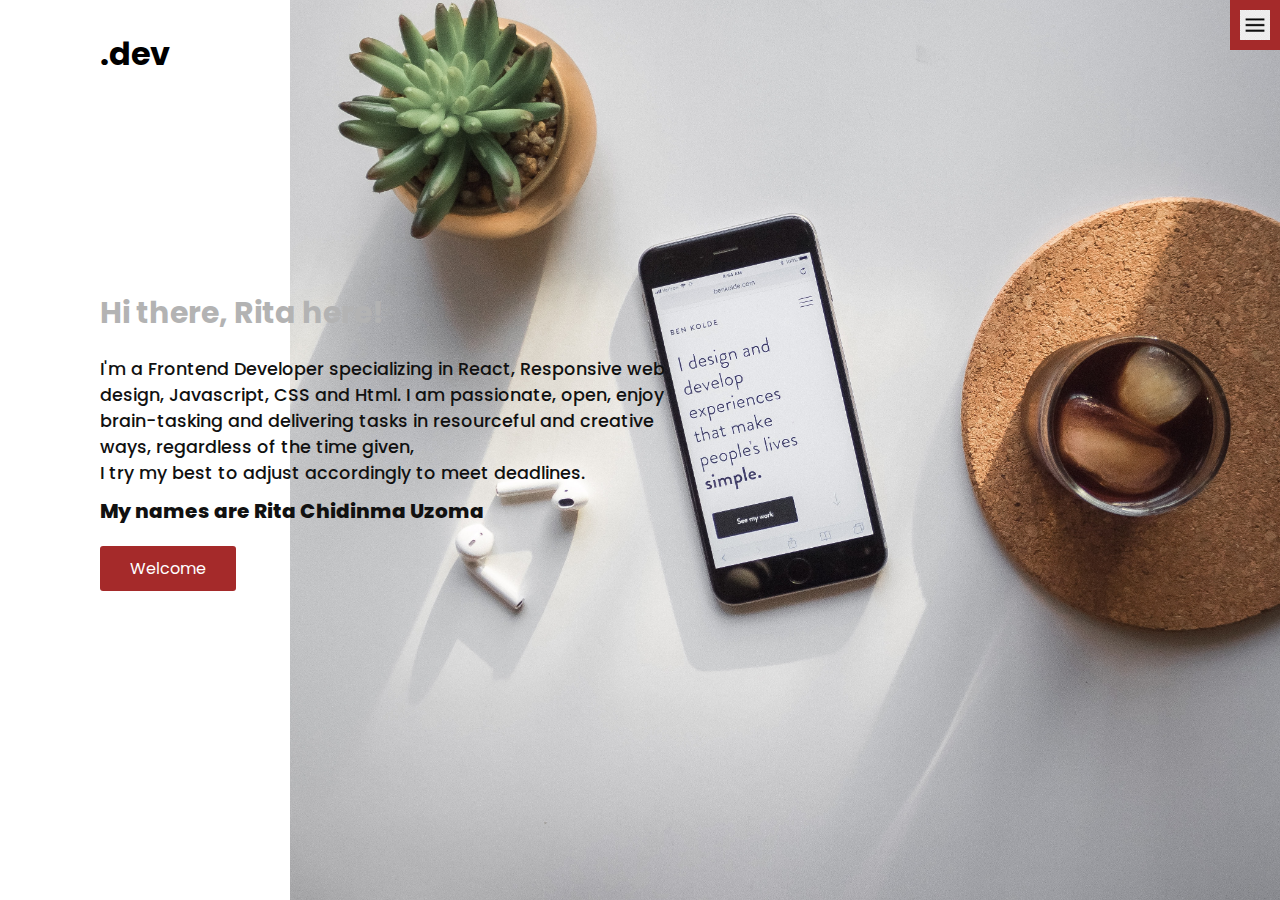
==== index.html @ 9c3ca5bf "added about" ====
<!DOCTYPE html>
<html lang="en">
  <head>
    <meta charset="UTF-8" />
    <meta http-equiv="X-UA-Compatible" content="IE=edge" />
    <meta name="viewport" content="width=device-width, initial-scale=1.0" />
    <link rel="stylesheet" href="style.css" />
    <title>rita.dev</title>
  </head>
  <body>
    <header>
      <div class="logo"><a href="index.html">.dev</a></div>
      <div class="toggle"></div>
      <div class="navigation">
        <ul>
          <li><a href="index.html">Home</a></li>
          <li><a href="services.html">What I do</a></li>
          <li><a href="work.html">My Projects</a></li>
          <li><a href="contact.html">Contact Page</a></li>
        </ul>
        <div class="social-bar">
          <ul>
            <li>
              <a href="https://facebook.com">
                <img
                  src="images/faceebook.png"
                  target="_blank"
                  alt="facebookicon"
                />
              </a>
            </li>
            <li>
              <a href="https://twitter.com">
                <img
                  src="images/twitterr.png"
                  target="_blank"
                  alt="twittericon"
                />
              </a>
            </li>
            <li>
              <a href="https://instagram.com">
                <img
                  src="images/instagram.png"
                  target="_blank"
                  alt="instagramicon"
                />
              </a>
            </li>
          </ul>
        </div>
      </div>
    </header>

    <section class="home">
      <img src="images/idesign.jpg" class="home-img" alt="home-img" />
      <div class="home-content">
        <h2>Hi there, Rita here!</h2>
        <p>
          I'm a Frontend Developer specializing in React, Responsive web design,
          Javascript, CSS and Html. I am passionate, open, enjoy brain-tasking
          and delivering tasks in resourceful and creative ways, regardless of
          the time given,<br />
          I try my best to adjust accordingly to meet deadlines. <br />
        </p>
        <h1>My names are Rita Chidinma Uzoma</h1>
        <a href="/" class="btn">Welcome</a>
      </div>
    </section>
    <script src="script.js"></script>
  </body>
</html>
---- style.css ----
@import url('https://fonts.googleapis.com/css?family=Poppins:200,300,400,500,600,700,800,900&display=swap');

/* Base Styles */
* {
  margin: 0;
  padding: 0;
  box-sizing: border-box;
}

html,
body {
  font-family: 'Poppins', sans-serif;
  color: #111;
}

h2 {
  font-size: 30px;
  font-weight: 700;
  color: #b3b3b3;
}

h1 {
  font-size: 20px;
  font-weight: 800;
}

p {
  margin: 20px 0 10px;
  font-size: 1.1rem;
  font-weight: 500;
}
section {
  display: flex;
  flex-direction: column;
  height: 100vh;
  align-items: center;
  padding: 100px;
  margin-top: 60px;
}

section.home {
  flex-direction: row;
  margin-top: 0;
}

/* Button */
.btn {
  cursor: pointer;
  display: inline-block;
  background: brown;
  color: #fff;
  text-decoration: none;
  padding: 10px 30px;
  margin: 20px 0;
  border-radius: 3px;
}

.btn:hover {
  transform: scale(0.98);
}

.logo {
  position: absolute;
  top: 30px;
  left: 100px;
  font-size: 2rem;
  font-weight: 700;
  z-index: 20;
}

.logo a {
  color: black;
  text-decoration: none;
}

/* Toggle */
.toggle {
  position: fixed;
  top: 0;
  right: 0;
  width: 50px;
  height: 50px;
  background: brown url(../images/menu.png);
  background-size: 30px;
  background-position: center;
  background-repeat: no-repeat;
  z-index: 20;
  cursor: pointer;
}

.toggle.active {
  background: brown url(../images/Xicon.png);
  background-size: 30px;
  background-position: center;
  background-repeat: no-repeat;
}

/*Navigation to social links */
.navigation {
  position: fixed;
  top: 0;
  left: 100%;
  width: 100%;
  height: 100%;
  background-color: #f2f2f2;
  z-index: 15;
  display: flex;
  justify-content: center;
  align-items: center;
}

.navigation.active {
  left: 0;
}

.navigation ul {
  position: relative;
}

.navigation ul li {
  position: relative;
  list-style: none;
  text-align: center;
}
.navigation ul li a {
  font-size: 2.2rem;
  color: #111111;
  text-decoration: none;
  font-weight: 300;
}

.navigation ul li a:hover {
  color: brown;
}

.navigation .social-bar {
  position: absolute;
  top: 0;
  left: 0;
  width: 60px;
  height: 100%;
  display: flex;
  justify-content: center;
  align-items: center;
}

.navigation .social-bar a {
  display: inline-block;
  transform: scale(0.8);
}
.navigation .email-icon {
  position: absolute;
  bottom: 20px;
  transform: scale(0.8);
}
/* Homepage */
.home-content {
  position: relative;
  z-index: 10;
  max-width: 600px;
  /* background-image: brown; */
}
.home-img {
  position: absolute;
  bottom: 0;
  right: 0;
  height: 110%;
}

/* Services page */
.services {
  margin-top: 20px;
  display: grid;
  grid-template-columns: repeat(3, 1fr);
  gap: 40px;
  text-align: center;
  bottom: 100px;
  background-color: rgb(194, 161, 118);
}

.services:hover {
  background: rgb(238, 209, 171);
  border-radius: 5px;
}

.services .service {
  padding: 50px;
  border-radius: 5px;
}

.services .service:hover {
  box-shadow: 0 10px 30px rgba(0, 0, 0, 0.4);
}
.services .service .icon img {
  max-width: 300px;
  max-height: 200px;
  margin-top: 30px;
}

.services .service h2 {
  font-size: 24px;
  font-weight: 500;
  margin-top: 20px;
  color: brown;
}

/* Work Page */
.title h1 {
  margin-top: -50px;
  font-size: 2rem;
  text-transform: uppercase;
}
.portfolio {
  display: flex;
  flex-wrap: wrap;
  justify-content: center;
  margin-top: 30px;
}

.portfolio .item {
  position: relative;
  width: 300px;
  height: 300px;
  margin: 5px;
}

.portfolio .item img {
  width: 100%;
  height: 100%;
}

.portfolio .item .action {
  position: absolute;
  top: 0;
  left: 0;
  width: 100%;
  height: 100%;
  background: rgba(0, 0, 0, 0.8);
  display: flex;
  justify-content: center;
  align-items: center;
  opacity: 0;
  transition: 0.3s;
}

.portfolio .item:hover .action {
  opacity: 1;
}
.portfolio .item .action a {
  display: inline-block;
  color: #fff;
  text-decoration: none;
  border: 2px solid #fff;
  padding: 5px 15px;
}

.portfolio .item .action p {
  display: flex;
  position: absolute;
  top: 90px;
  left: 0;
  right: 0;
  bottom: 0;
  justify-content: center;
  align-items: center;
  font-size: 1rem;
  /* background-color: rgba(0, 0, 0, 0.7); */
  color: #ffffff;
}

/* Contact */
.contact {
  position: relative;
  width: 100%;
  margin-top: 50px;
  display: flex;
  justify-content: space-between;
  align-items: flex-start;
}

.contact p {
  font-size: 500;
}
.contact-form {
  position: relative;
  background: #f2f2f2;
  width: calc(100% - 400px);
  padding: 60px 40px 20px;
  border-radius: 5px;
}

.contact-form form {
  width: 100%;
}

.contact-form .row {
  width: 100%;
  display: flex;
}

.contact-form .input50 {
  width: 50%;
  margin: 0 10px;
}

.contact-form .input100 {
  width: 100%;
  margin: 0 10px;
  margin-top: 20px;
}

.contact-form .row input,
.contact-form .row textarea {
  position: relative;
  border: 1px solid rgba(0, 0, 0, 0.2);
  color: #111111;
  background: transparent;
  width: 100%;
  padding: 10px;
  outline: none;
  font-size: 16px;
  font-weight: 300;
  margin: 10px 0;
  resize: none;
}

.contact-form .row textarea {
  height: 150px;
}

.contact-form .row input[type='submit'] {
  background-color: brown;
  color: #ffffff;
  margin: 0;
  letter-spacing: 2px;
  font-weight: 600;
  border: 3px;
  cursor: pointer;
}

.contact-info {
  width: 350px;
  background: #f2f2f2;
  padding: 60px 40px 20px;
  border-radius: 5px;
}

.contact-info .info-box {
  display: flex;
  align-items: flex-start;
  margin-bottom: 40px;
}

.contact-info .info-box .contact-icon {
  width: 50px;
  margin-right: 40px;
}

.contact-info .info-box .details h4 {
  color: brown;
}

.contact-info .info-box .details p,
.contact-info .info-box .details a {
  color: #111111;
  text-decoration: none;
  margin-top: -1px;
}

/* Media Query */
@media (max-width: 1068px) {
  .home-img {
    display: none;
  }

  .logo {
    top: 10px;
    left: 40px;
    font-size: 1.5rem;
  }

  section {
    padding: 100px 40px;
  }

  .navigation ul li a {
    font-size: 1.8rem;
  }

  .services {
    grid-template-columns: repeat(2, 1fr);
  }

  .contact {
    flex-direction: column;
  }

  .contact-form {
    width: 100%;
    padding: 30px 30px 20px;
  }

  .contact-form .row {
    flex-direction: column;
  }

  .contact-form .input50,
  .contact-form .input100 {
    width: 100%;
    margin: 0;
  }

  .contact-info {
    width: 100%;
    margin-top: 20px;
    padding: 30px 30px 20px;
  }
}

@media (max-width: 768px) {
  .services {
    grid-template-columns: 1fr;
  }

  .services .service {
    box-shadow: 0 10px 30px rgba(0, 0, 0, 0.4);
  }
}
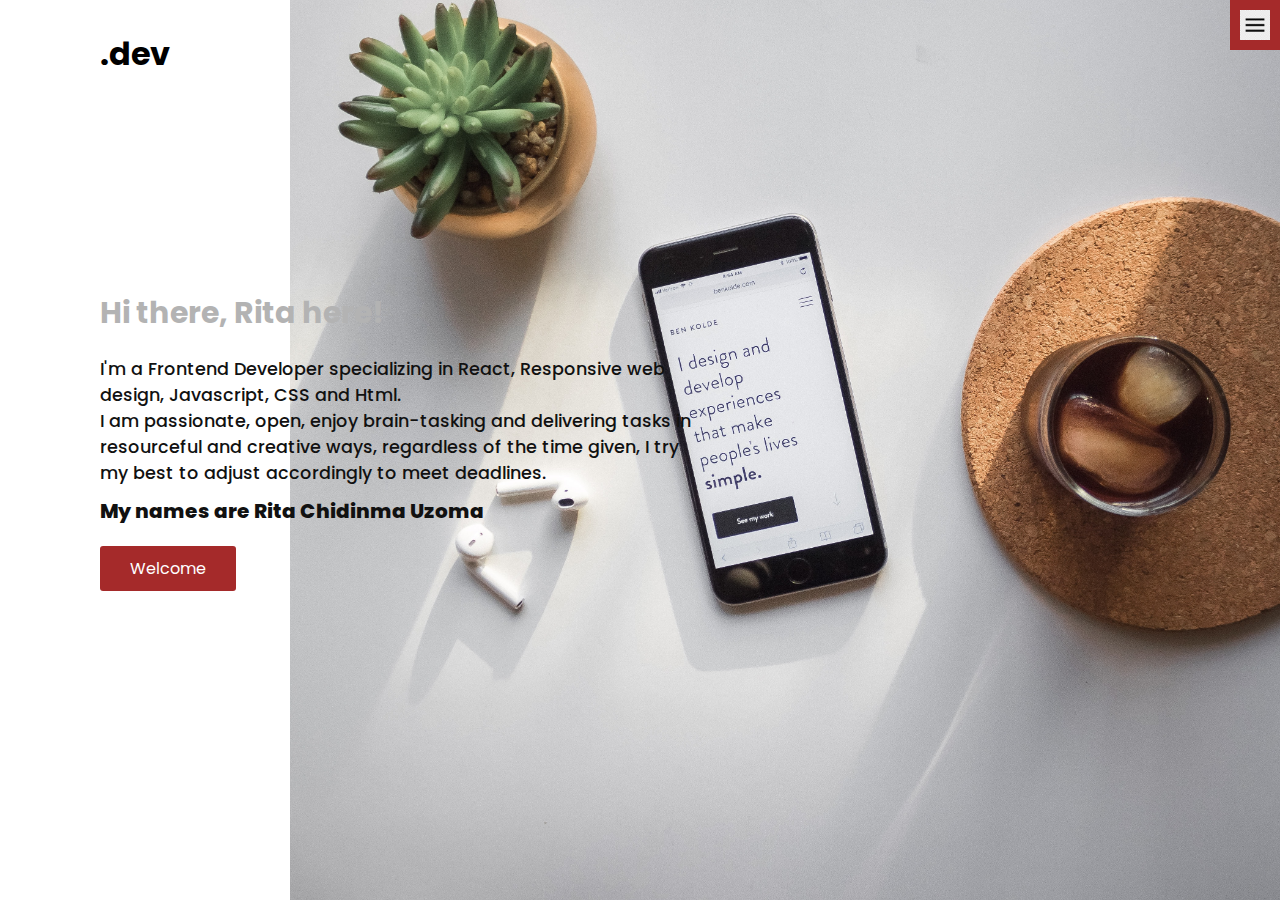
==== commit 65167b2c: "made changes" ====
--- a/index.html
+++ b/index.html
@@ -58,10 +58,10 @@
         <h2>Hi there, Rita here!</h2>
         <p>
           I'm a Frontend Developer specializing in React, Responsive web design,
-          Javascript, CSS and Html. I am passionate, open, enjoy brain-tasking
-          and delivering tasks in resourceful and creative ways, regardless of
-          the time given,<br />
-          I try my best to adjust accordingly to meet deadlines. <br />
+          Javascript, CSS and Html. <br />I am passionate, open, enjoy
+          brain-tasking and delivering tasks in resourceful and creative ways,
+          regardless of the time given, I try my best to adjust accordingly to
+          meet deadlines. <br />
         </p>
         <h1>My names are Rita Chidinma Uzoma</h1>
         <a href="/" class="btn">Welcome</a>
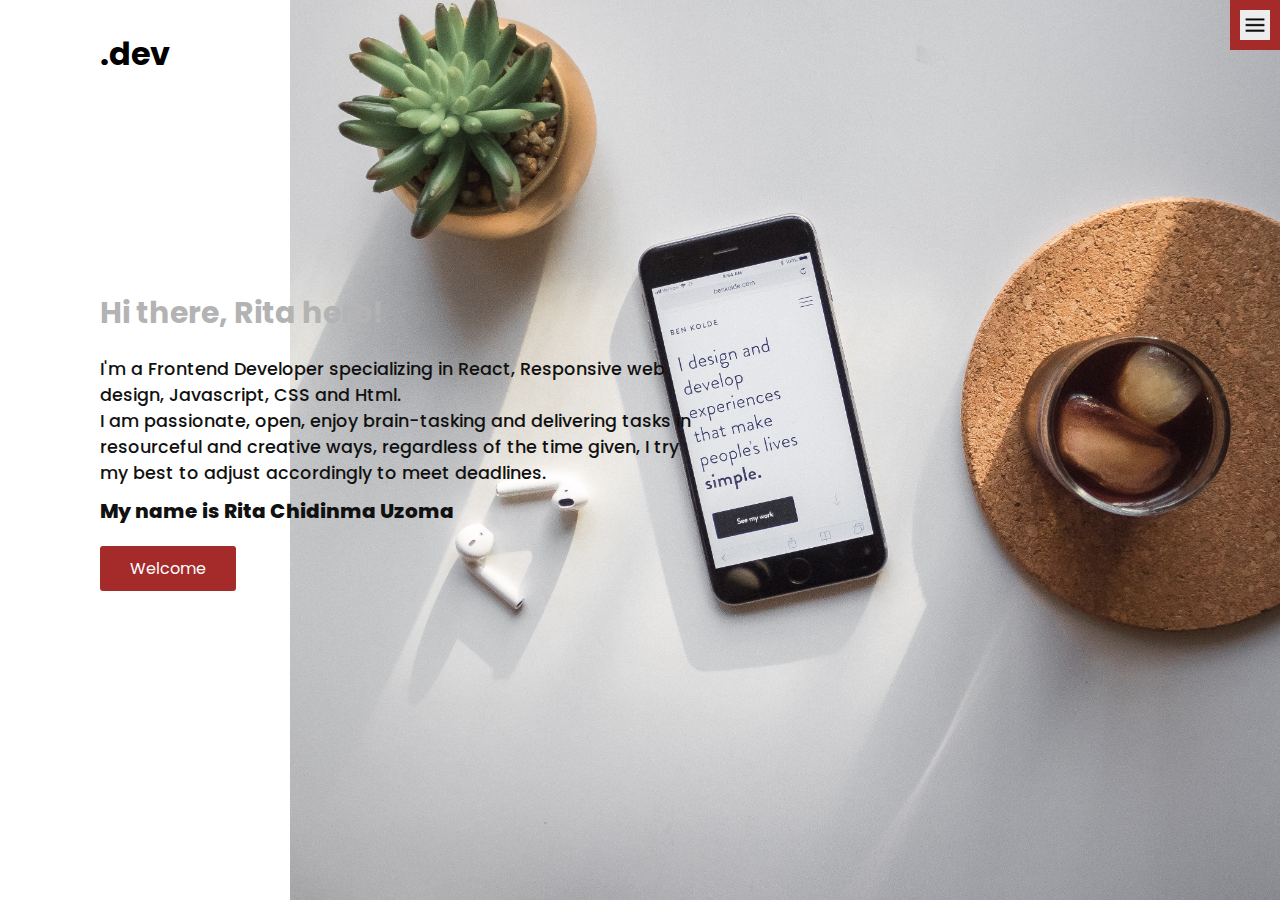
==== commit a616f4c0: "change" ====
--- a/index.html
+++ b/index.html
@@ -21,30 +21,21 @@
         <div class="social-bar">
           <ul>
             <li>
-              <a href="https://facebook.com">
-                <img
-                  src="images/faceebook.png"
-                  target="_blank"
-                  alt="facebookicon"
-                />
+              <a
+                href="https://www.linkedin.com/in/rita-uzoma-4ab5501ba/"
+                target="_blank"
+              >
+                <img src="images/linkedinicon.png" alt="facebookicon" />
               </a>
             </li>
             <li>
-              <a href="https://twitter.com">
-                <img
-                  src="images/twitterr.png"
-                  target="_blank"
-                  alt="twittericon"
-                />
+              <a href="https://twitter.com" target="_blank">
+                <img src="images/twitterr.png" alt="twittericon" />
               </a>
             </li>
             <li>
-              <a href="https://instagram.com">
-                <img
-                  src="images/instagram.png"
-                  target="_blank"
-                  alt="instagramicon"
-                />
+              <a href="https://github.com/i-am-rita" target="_blank">
+                <img src="images/gitubicon.jpg" alt="githubicon" />
               </a>
             </li>
           </ul>
@@ -63,7 +54,7 @@
           regardless of the time given, I try my best to adjust accordingly to
           meet deadlines. <br />
         </p>
-        <h1>My names are Rita Chidinma Uzoma</h1>
+        <h1>My name is Rita Chidinma Uzoma</h1>
         <a href="/" class="btn">Welcome</a>
       </div>
     </section>
--- a/style.css
+++ b/style.css
@@ -148,11 +148,11 @@
   display: inline-block;
   transform: scale(0.8);
 }
-.navigation .email-icon {
+/* .navigation .email-icon {
   position: absolute;
   bottom: 20px;
   transform: scale(0.8);
-}
+} */
 /* Homepage */
 .home-content {
   position: relative;
@@ -207,7 +207,7 @@
 /* Work Page */
 .title h1 {
   margin-top: -50px;
-  font-size: 2rem;
+  font-size: 1.5rem;
   text-transform: uppercase;
 }
 .portfolio {
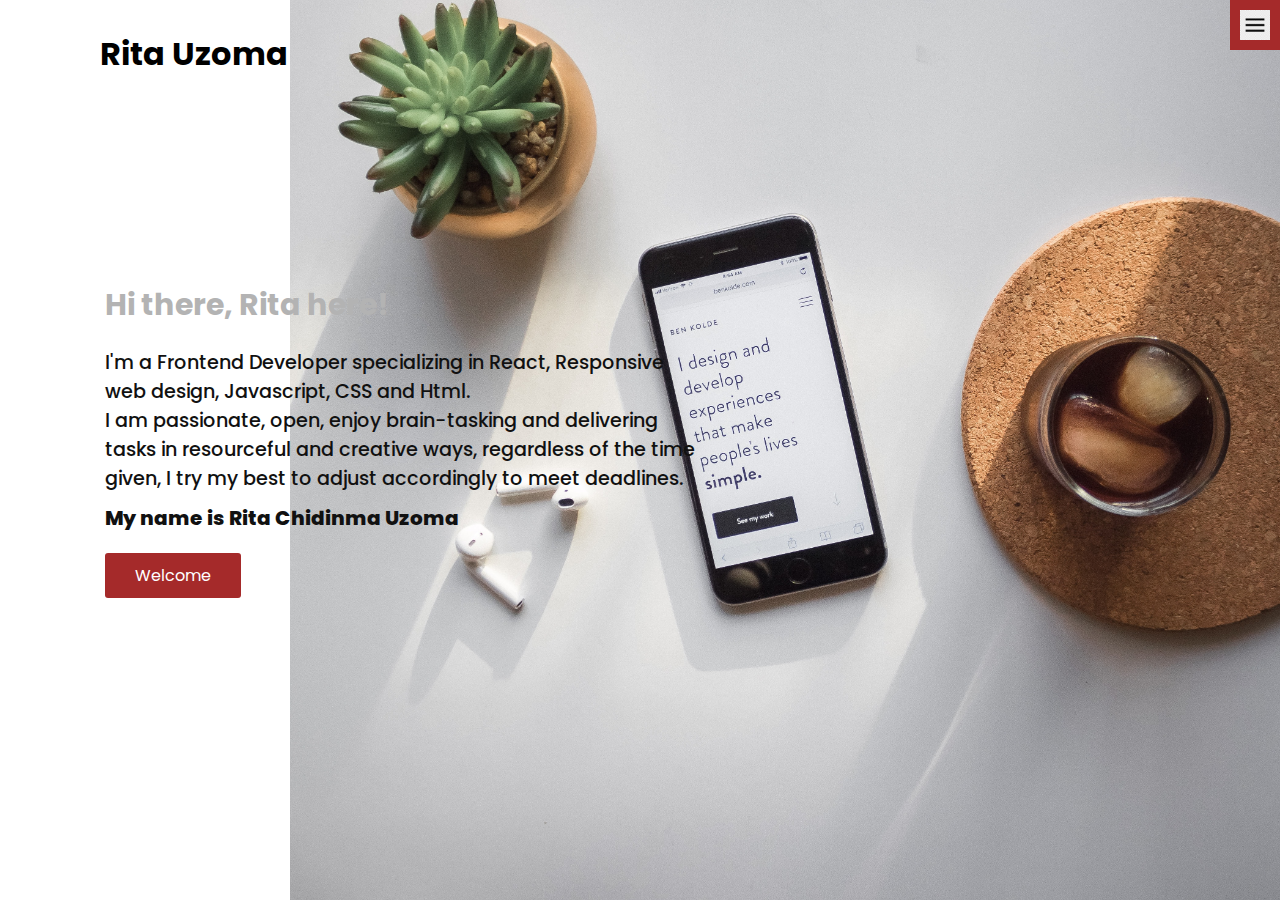
==== commit 621b2dfd: "retouch" ====
--- a/index.html
+++ b/index.html
@@ -5,18 +5,16 @@
     <meta http-equiv="X-UA-Compatible" content="IE=edge" />
     <meta name="viewport" content="width=device-width, initial-scale=1.0" />
     <link rel="stylesheet" href="style.css" />
-    <title>rita.dev</title>
+    <title>ritadev</title>
   </head>
   <body>
     <header>
-      <div class="logo"><a href="index.html">.dev</a></div>
+      <div class="logo"><a href="index.html">Rita Uzoma</a></div>
       <div class="toggle"></div>
       <div class="navigation">
         <ul>
           <li><a href="index.html">Home</a></li>
-          <li><a href="services.html">What I do</a></li>
           <li><a href="work.html">My Projects</a></li>
-          <li><a href="contact.html">Contact Page</a></li>
         </ul>
         <div class="social-bar">
           <ul>
@@ -55,7 +53,7 @@
           meet deadlines. <br />
         </p>
         <h1>My name is Rita Chidinma Uzoma</h1>
-        <a href="/" class="btn">Welcome</a>
+        <a href="/work.html" class="btn">Welcome</a>
       </div>
     </section>
     <script src="script.js"></script>
--- a/style.css
+++ b/style.css
@@ -158,6 +158,7 @@
   position: relative;
   z-index: 10;
   max-width: 600px;
+  padding: 15px 5px;
   /* background-image: brown; */
 }
 .home-img {
@@ -167,12 +168,18 @@
   height: 110%;
 }
 
+.home-content p{
+  font-size: 1.2rem;
+}
+
 /* Services page */
+
+
 .services {
   margin-top: 20px;
   display: grid;
-  grid-template-columns: repeat(3, 1fr);
-  gap: 40px;
+  grid-template-columns: repeat(6, 1fr);
+  gap: 5px;
   text-align: center;
   bottom: 100px;
   background-color: rgb(194, 161, 118);
@@ -188,18 +195,18 @@
   border-radius: 5px;
 }
 
-.services .service:hover {
+/* .services .service:hover {
   box-shadow: 0 10px 30px rgba(0, 0, 0, 0.4);
-}
+} */
 .services .service .icon img {
-  max-width: 300px;
-  max-height: 200px;
+  max-width: 100px;
+  max-height: 60px;
   margin-top: 30px;
 }
 
 .services .service h2 {
-  font-size: 24px;
-  font-weight: 500;
+  font-size: 14px;
+  font-weight: 300;
   margin-top: 20px;
   color: brown;
 }
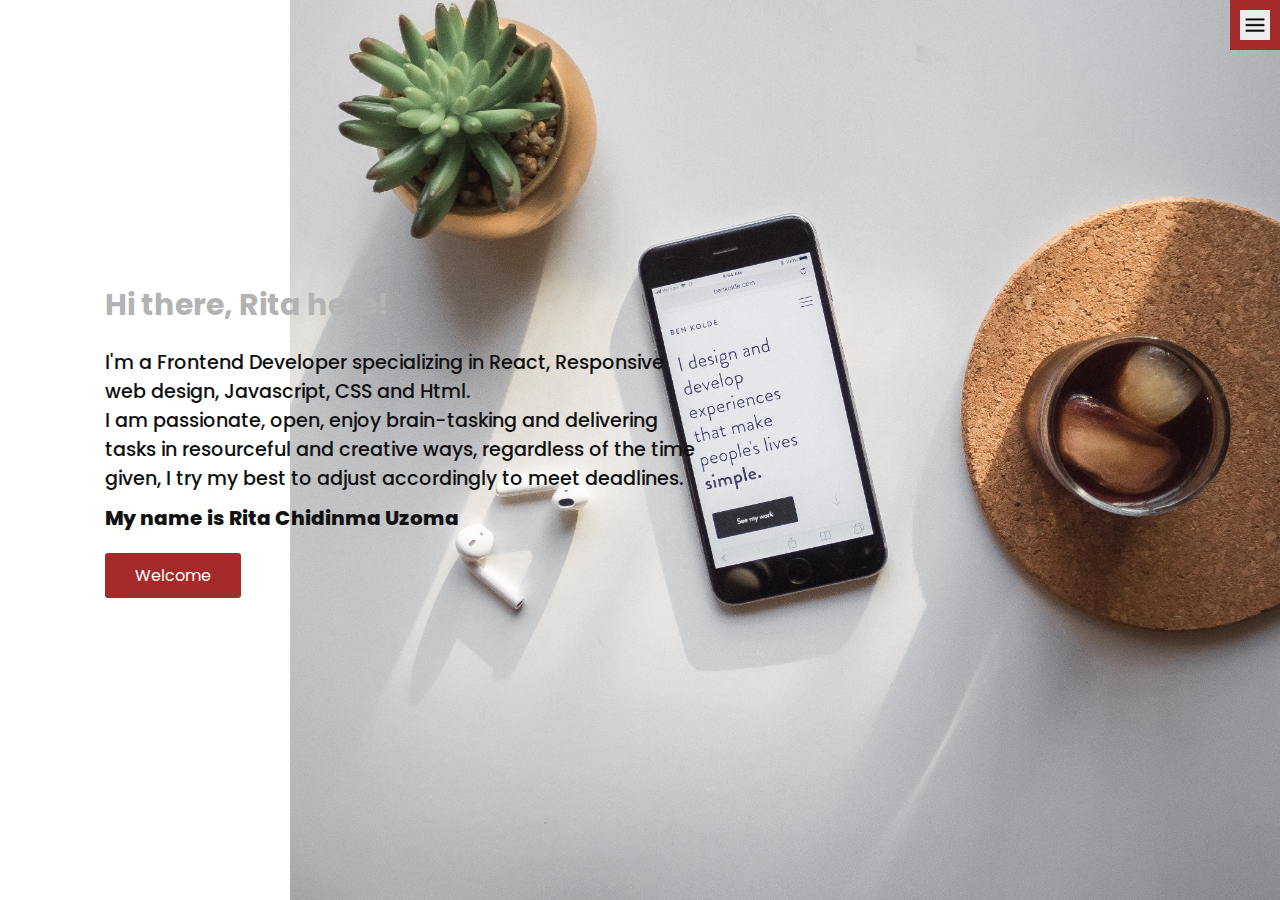
==== commit 06122124: "logo removed from index page" ====
--- a/index.html
+++ b/index.html
@@ -9,7 +9,7 @@
   </head>
   <body>
     <header>
-      <div class="logo"><a href="index.html">Rita Uzoma</a></div>
+      <!-- <div class="logo"><a href="index.html">Rita Uzoma</a></div> -->
       <div class="toggle"></div>
       <div class="navigation">
         <ul>
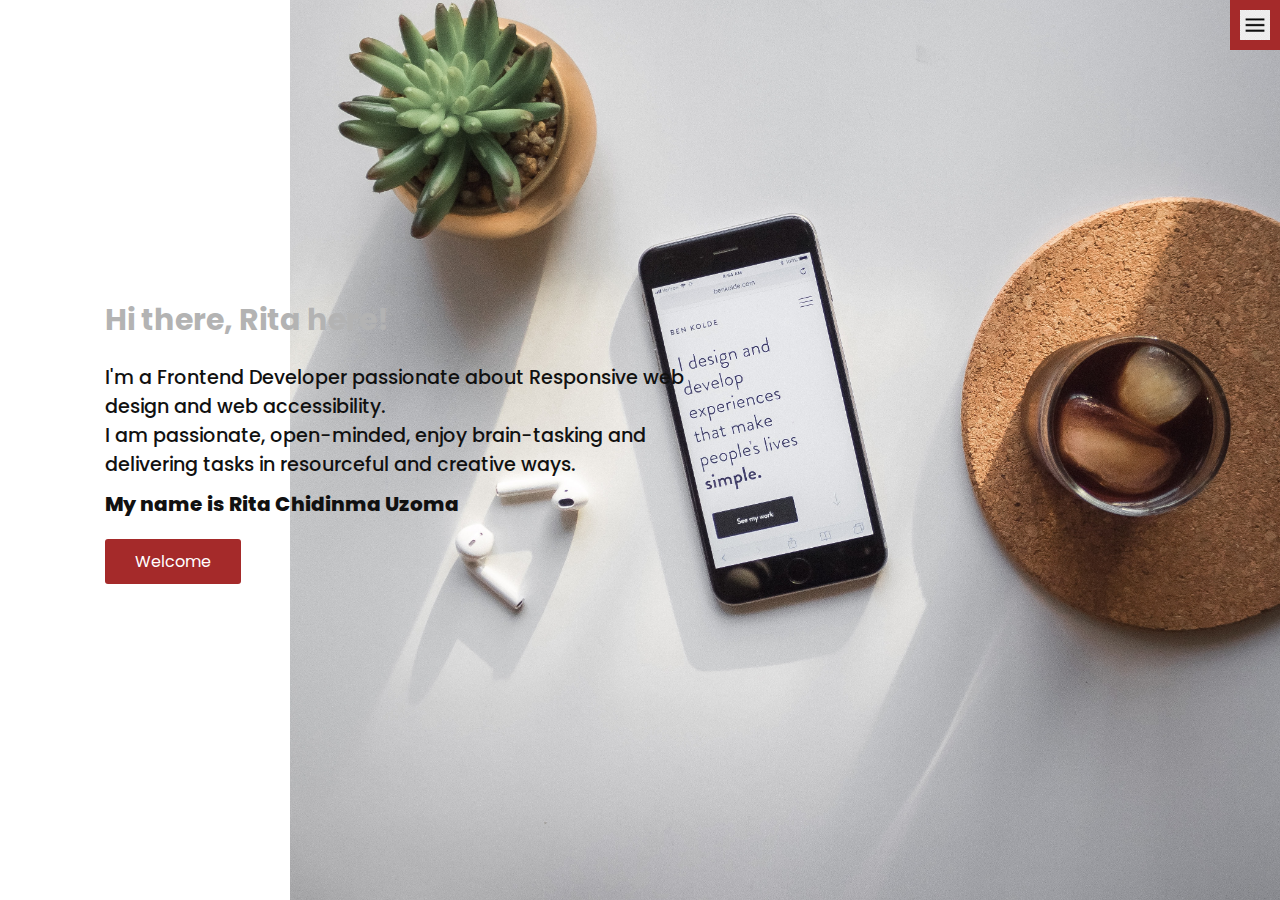
==== commit bd3d379a: "logo changed" ====
--- a/index.html
+++ b/index.html
@@ -46,11 +46,9 @@
       <div class="home-content">
         <h2>Hi there, Rita here!</h2>
         <p>
-          I'm a Frontend Developer specializing in React, Responsive web design,
-          Javascript, CSS and Html. <br />I am passionate, open, enjoy
-          brain-tasking and delivering tasks in resourceful and creative ways,
-          regardless of the time given, I try my best to adjust accordingly to
-          meet deadlines. <br />
+          I'm a Frontend Developer passionate about Responsive web design and web accessibility.
+           <br />I am passionate, open-minded, enjoy
+          brain-tasking and delivering tasks in resourceful and creative ways. <br />
         </p>
         <h1>My name is Rita Chidinma Uzoma</h1>
         <a href="/work.html" class="btn">Welcome</a>
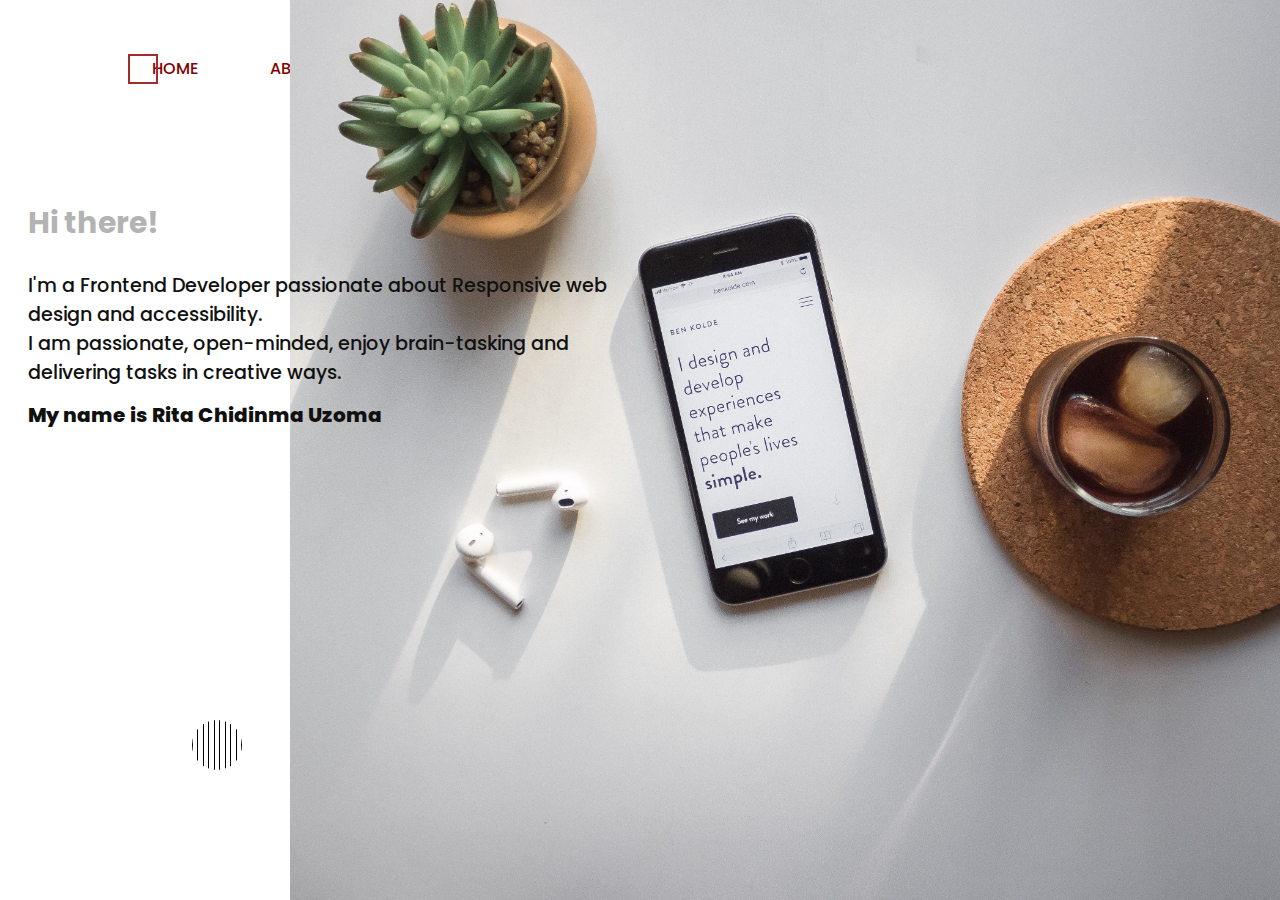
==== commit a7fa1448: "updated about page and added hamburger" ====
--- a/index.html
+++ b/index.html
@@ -5,17 +5,21 @@
     <meta http-equiv="X-UA-Compatible" content="IE=edge" />
     <meta name="viewport" content="width=device-width, initial-scale=1.0" />
     <link rel="stylesheet" href="style.css" />
+    <link rel="stylesheet" href="work.css">
+    <!-- <link rel="stylesheet" href="menu.css"> -->
     <title>ritadev</title>
   </head>
   <body>
-    <header>
+    <!-- <header> -->
       <!-- <div class="logo"><a href="index.html">Rita Uzoma</a></div> -->
-      <div class="toggle"></div>
+      <!-- <div class="toggle"></div>
       <div class="navigation">
         <ul>
           <li><a href="index.html">Home</a></li>
           <li><a href="work.html">My Projects</a></li>
-        </ul>
+        </ul> -->
+       
+<!-- 
         <div class="social-bar">
           <ul>
             <li>
@@ -37,23 +41,71 @@
               </a>
             </li>
           </ul>
+        </div> -->
+      <!-- </div> -->
+    <!-- </header> -->
+    <header>
+      <nav class="navbar">
+        <!-- <a href="#" class="nav-logo">sunnyside</a> -->
+        <ul class="nav-menu">
+            <li class="nav-item">
+                <a href="index.html" class="nav-link">Home</a>
+            </li>
+            <li class="nav-item">
+                <a href="about.html" class="nav-link">About</a>
+            </li>
+            <li class="nav-item">
+                <a href="work.html" class="nav-link">Portfolio</a>
+            </li>
+            <!-- <li class="nav-item">
+                <a href="#" class="nav-link" id="link-nav">
+                  <button>Contact</button>
+                </a>
+            </li> -->
+        </ul>
+        <div class="hamburger">
+            <span class="bar"></span>
+            <span class="bar"></span>
+            <span class="bar"></span>
         </div>
+    </nav>
+    
+    <!-- <section class="home"> -->
+      <!-- Effect wrap -->
+      <div class="effect-wrap">
+        <div class="effect effect-1">
+        </div>
+        <div class="effect effect-2">
+          <div></div>  <div></div> <div></div> <div></div> <div></div>
+          <div></div> <div></div> <div></div> <div></div> <div></div>
+      </div>
+        <div class="effect effect-4">
+          <div></div>  <div></div> <div></div> <div></div> <div></div>
+          <div></div> <div></div> <div></div> <div></div> <div></div>
+      </div>
+           <!-- <div class="effect effect-5">
+                <div></div>  <div></div> <div></div> <div></div> <div></div>
+                <div></div> <div></div> <div></div> <div></div> <div></div>
+            </div> -->
+            <div class="effect effect-6">
+            </div>
+        </div>
+      <img src="images/idesign.jpg" class="home-img" alt="home-img" />
+      <div class="home-content">
+        <h2>Hi there!</h2>
+        <p>
+          I'm a Frontend Developer passionate about Responsive web design and accessibility.
+           <br />I am passionate, open-minded, enjoy
+          brain-tasking and delivering tasks in creative ways. <br />
+        </p>
+        <h1>My name is Rita Chidinma Uzoma</h1>
+        <!-- <a href="/about.html" class="btn">Welcome</a> -->
       </div>
     </header>
 
-    <section class="home">
-      <img src="images/idesign.jpg" class="home-img" alt="home-img" />
-      <div class="home-content">
-        <h2>Hi there, Rita here!</h2>
-        <p>
-          I'm a Frontend Developer passionate about Responsive web design and web accessibility.
-           <br />I am passionate, open-minded, enjoy
-          brain-tasking and delivering tasks in resourceful and creative ways. <br />
-        </p>
-        <h1>My name is Rita Chidinma Uzoma</h1>
-        <a href="/work.html" class="btn">Welcome</a>
-      </div>
-    </section>
+    <!-- </section> -->
+
+  
     <script src="script.js"></script>
   </body>
 </html>
--- a/style.css
+++ b/style.css
@@ -1,9 +1,27 @@
 @import url('https://fonts.googleapis.com/css?family=Poppins:200,300,400,500,600,700,800,900&display=swap');
+@import url('https://fonts.googleapis.com/css2?family=Bonheur+Royale&family=Carattere&family=Pacifico&display=swap');
+:root{
+    --bg-black-900: #000000;
+    --bg-black-100: #dddddd;
+    --bg-black-50: #eff0f4;
+    --text-black-900: #000000;
+    --text-black-700: #555555;
+    --text-black-600: #666666;
+    --text-black-300: #bbbbbb;
+    --outer-shadow: 3px 3px 3px #d0d0d0, -3px -3px 3px #f8f8f8;
+    --outer-shadow-0: 0px 0px 0px #d0d0d0, 0px 0px 0px #f8f8f8;
+    --inner-shadow: inset 3px 3px 3px #d0d0d0, inset -3px -3px 3px #f8f8f8;
+    --inner-shadow: inset 0 0 0 #d0d0d0, inset 0 0 0 #f8f8f8;
+    --rita-color: pink;
+    --primary-color: rgba(65, 71, 22, 0.75);
+    --overlay-color: rgb(138, 96, 100);
+    --menu-speed: 0.75s;
+}
 
 /* Base Styles */
 * {
-  margin: 0;
-  padding: 0;
+  /* margin: 0;
+  padding: 0; */
   box-sizing: border-box;
 }
 
@@ -29,7 +47,9 @@
   font-size: 1.1rem;
   font-weight: 500;
 }
-section {
+
+
+/* section {
   display: flex;
   flex-direction: column;
   height: 100vh;
@@ -41,7 +61,85 @@
 section.home {
   flex-direction: row;
   margin-top: 0;
-}
+} */
+
+
+/* navbar */
+.navbar {
+  display: flex;
+  justify-content: space-between;
+  align-items: center;
+  padding: 2rem 2rem 0.5rem 2rem;
+  z-index: 1;
+  /* sticky */
+}
+
+/* Hamburger */
+/* .hamburger {
+  display: none;
+} */
+
+.bar {
+  display: block;
+  width: 25px;
+  height: 3px;
+  margin: 5px auto;
+  -webkit-transition: all 0.3s ease-in-out;
+  transition: all 0.3s ease-in-out;
+  background-color: #101010;
+}
+
+
+.nav-menu {
+  display: flex;
+  justify-content: space-between;
+  align-items: center; 
+}
+
+.nav-link{
+  color: maroon;
+  text-transform: uppercase;
+  font-size: 1rem;
+  font-weight: 500;
+  text-decoration: none;
+  margin-top: -10rem;
+}
+
+.nav-item {
+  margin-left: 72px;
+  list-style: none !important;
+  /* z-index: 1; */
+}
+
+/* .nav-link{
+  color: #475569;
+  text-decoration: none;
+} */
+
+/* .nav-link button{
+  padding: 12px 22px;
+  text-align: center;
+  text-decoration: none;
+  display: inline-block;
+  color: black;
+  text-transform: uppercase;
+  border:hsl(0, 0%, 100%);
+  border-radius: 25px; */
+  /* background-color: hsl(0, 0%, 100%); */
+  /* border: 10px solid white; */
+/* } */
+.nav-link:hover{
+  color: black;
+}
+
+/* .nav-logo {
+  font-size: 1.5rem;
+  text-decoration: none;
+  font-weight: 900;
+  color: #482ff7;
+} */
+/* Navbar end */
+
 
 /* Button */
 .btn {
@@ -51,7 +149,7 @@
   color: #fff;
   text-decoration: none;
   padding: 10px 30px;
-  margin: 20px 0;
+  margin: 2px 0;
   border-radius: 3px;
 }
 
@@ -59,7 +157,7 @@
   transform: scale(0.98);
 }
 
-.logo {
+/* .logo {
   position: absolute;
   top: 30px;
   left: 100px;
@@ -71,95 +169,23 @@
 .logo a {
   color: black;
   text-decoration: none;
-}
-
-/* Toggle */
-.toggle {
-  position: fixed;
-  top: 0;
-  right: 0;
-  width: 50px;
-  height: 50px;
-  background: brown url(../images/menu.png);
-  background-size: 30px;
-  background-position: center;
-  background-repeat: no-repeat;
-  z-index: 20;
-  cursor: pointer;
-}
-
-.toggle.active {
-  background: brown url(../images/Xicon.png);
-  background-size: 30px;
-  background-position: center;
-  background-repeat: no-repeat;
-}
-
-/*Navigation to social links */
-.navigation {
-  position: fixed;
-  top: 0;
-  left: 100%;
-  width: 100%;
-  height: 100%;
-  background-color: #f2f2f2;
-  z-index: 15;
-  display: flex;
-  justify-content: center;
-  align-items: center;
-}
-
-.navigation.active {
-  left: 0;
-}
-
-.navigation ul {
-  position: relative;
-}
-
-.navigation ul li {
-  position: relative;
-  list-style: none;
-  text-align: center;
-}
-.navigation ul li a {
-  font-size: 2.2rem;
-  color: #111111;
-  text-decoration: none;
-  font-weight: 300;
-}
-
-.navigation ul li a:hover {
-  color: brown;
-}
-
-.navigation .social-bar {
-  position: absolute;
-  top: 0;
-  left: 0;
-  width: 60px;
-  height: 100%;
-  display: flex;
-  justify-content: center;
-  align-items: center;
-}
-
-.navigation .social-bar a {
-  display: inline-block;
-  transform: scale(0.8);
-}
-/* .navigation .email-icon {
-  position: absolute;
-  bottom: 20px;
-  transform: scale(0.8);
 } */
+
+.hamburger {
+  display: none;
+}
+
 /* Homepage */
 .home-content {
   position: relative;
-  z-index: 10;
+  /* z-index: 1; */
   max-width: 600px;
-  padding: 15px 5px;
+  padding: 70px 0px 0px 20px;
   /* background-image: brown; */
+}
+
+.home-content h2{
+  z-index: 0;
 }
 .home-img {
   position: absolute;
@@ -172,108 +198,185 @@
   font-size: 1.2rem;
 }
 
+.effect-wrap .effect{
+  position: absolute;
+  z-index: 0;
+}
+
+
+.effect-1{
+  width: 30px;
+  height: 35px;
+  border: 2px solid var(--primary-color);
+  right: 10%;
+  bottom: 10%;
+  animation: spin 4s linear infinite;
+}
+
+.effect-2{
+  height: 50px;
+  width: 50px;
+  left: 15%;
+  top:80%;
+  display: flex;
+  justify-content: space-between;
+  border-radius: 50%;
+  overflow: hidden;
+  animation: spin 4s linear infinite;
+}
+
+.effect-2 div{
+  width: 1px;
+  background-color: black;
+}
+
+
+.effect-4{
+  height: 50px;
+  width: 55px;
+  right: 15%;
+  top:38%;
+  display: flex;
+  justify-content: space-between;
+  border-radius: 50%;
+  overflow: hidden;
+  animation: spin 4s linear infinite;
+}
+
+.effect-4 div{
+  width: 1px;
+  background-color:brown;
+}
+
+
+/* .effect-5{
+  height: 50px;
+  width: 50px;
+  right: 15%;
+  top:40%;
+  display: flex;
+  justify-content: space-between;
+  border-radius: 50%;
+  overflow: hidden;
+  animation: spin 4s linear infinite;
+}
+
+.effect-5 div{
+  width: 1px;
+  background-color: yellow;
+} */
+
+.effect-6{
+  width: 30px; 
+  height: 30px; 
+  border: 2px solid brown;
+  left: 10%;
+  top: 6%;
+  animation: spin 4s linear infinite;
+}
+
+@keyframes topBounce{
+  0%, 100%{
+      transform: translateY(0);
+  }
+  50%{
+      transform: translateY(25px);
+  }
+  100%{
+    transform: translateY(50px);
+  }
+}
+@keyframes spin{
+  0%{
+      transform: rotate(0deg);
+  }
+  100%{
+      transform: rotate(360deg);
+  }
+}
 /* Services page */
 
-
-.services {
-  margin-top: 20px;
-  display: grid;
-  grid-template-columns: repeat(6, 1fr);
-  gap: 5px;
-  text-align: center;
-  bottom: 100px;
-  background-color: rgb(194, 161, 118);
-}
-
-.services:hover {
-  background: rgb(238, 209, 171);
-  border-radius: 5px;
-}
-
-.services .service {
-  padding: 50px;
-  border-radius: 5px;
-}
-
-/* .services .service:hover {
-  box-shadow: 0 10px 30px rgba(0, 0, 0, 0.4);
-} */
-.services .service .icon img {
-  max-width: 100px;
-  max-height: 60px;
-  margin-top: 30px;
-}
-
-.services .service h2 {
-  font-size: 14px;
-  font-weight: 300;
-  margin-top: 20px;
-  color: brown;
-}
-
-/* Work Page */
-.title h1 {
-  margin-top: -50px;
-  font-size: 1.5rem;
-  text-transform: uppercase;
-}
-.portfolio {
-  display: flex;
-  flex-wrap: wrap;
-  justify-content: center;
-  margin-top: 30px;
-}
-
-.portfolio .item {
-  position: relative;
-  width: 300px;
-  height: 300px;
-  margin: 5px;
-}
-
-.portfolio .item img {
-  width: 100%;
-  height: 100%;
-}
-
-.portfolio .item .action {
-  position: absolute;
-  top: 0;
-  left: 0;
-  width: 100%;
-  height: 100%;
-  background: rgba(0, 0, 0, 0.8);
-  display: flex;
-  justify-content: center;
-  align-items: center;
-  opacity: 0;
-  transition: 0.3s;
-}
-
-.portfolio .item:hover .action {
-  opacity: 1;
-}
-.portfolio .item .action a {
-  display: inline-block;
-  color: #fff;
-  text-decoration: none;
-  border: 2px solid #fff;
-  padding: 5px 15px;
-}
-
-.portfolio .item .action p {
-  display: flex;
-  position: absolute;
-  top: 90px;
-  left: 0;
-  right: 0;
-  bottom: 0;
-  justify-content: center;
-  align-items: center;
-  font-size: 1rem;
-  /* background-color: rgba(0, 0, 0, 0.7); */
-  color: #ffffff;
-}
+/* Service section */
+
+.service-section{
+    /* background-color: red; */
+    padding: 80px 0 80px;
+    min-height: 100vh;
+}
+
+.service-section .service-item{
+    flex: 0 0 33.33%;
+    max-width: 33.33%;
+    padding: 15px;
+    display: flex;
+    flex-wrap: wrap;
+}
+
+.service-section .service-item-inner{
+    padding: 50px 15px;
+    border-radius: 5px;
+    text-align: center;
+    width: 100%;
+}
+
+.service-section .service-item-inner .icon{
+    height: 60px;
+    width: 60px;
+    text-align: center;
+    border-radius: 50%;
+    transition: all 0.3s ease;
+    display: block;
+    margin: 0 auto 30px; 
+    position: relative;
+}
+
+.service-section .service-item-inner .icon:after{
+    content: '';
+    position: absolute;
+    left: 0;
+    top: 0;
+    width: 100%;
+    height: 100%;
+    border-radius: 50%;
+    transition: all 0.3s ease;
+}
+
+service-section .service-item-inner:hover .icon{
+    box-shadow: var(--inner-shadow-0);
+}
+
+service-section .service-item-inner:hover .icon:after{
+    box-shadow: var(--outer-shadow);
+}
+
+.service-section .service-item-inner .icon i {
+    font-size: 25px;
+    line-height: 60px;
+    transition:  all 0.3s ease;
+}
+
+.service-section .service-item-inner:hover .icon i{
+    color: var(--rita-color);
+}
+
+.service-section .service-item-inner h3{
+    font-size: 20px;
+    font-weight: 600;
+    color: var(--text-black-700);
+    margin: 0 0 10px;
+    text-transform: capitalize;
+}
+
+.service-section .service-item-inner p{
+    font-size: 16px;
+    color: var(--text-black-600);
+    margin: 0;
+    line-height: 26px;
+}
+
+
+
+
 
 /* Contact */
 .contact {
@@ -374,17 +477,87 @@
   margin-top: -1px;
 }
 
+
 /* Media Query */
-@media (max-width: 1068px) {
+@media only screen and (max-width: 728px) {
   .home-img {
     display: none;
   }
 
-  .logo {
+  .home-content h2{
+    z-index: 0;
+  }
+  /* navbar styles */
+  .nav-menu { 
+    position: fixed;
+    left:100%;
+    top: 10rem;
+    flex-direction: column;
+    background-color:var(--text-black-900);
+    /* color: whitesmoke; */
+    z-index: 1;
+    opacity: .9;
+    width: 100%;
+    border-radius: 10px;
+    align-items: center;
+    transition: 0.3s;
+    box-shadow: 0 10px 27px rgba(0, 0, 0, 0.05);
+}
+
+.nav-link{
+  color: goldenrod;
+  text-transform: uppercase;
+  font-size: 1rem;
+  font-weight: 500;
+  text-decoration: none;
+}
+.nav-link:hover{
+  color: wheat;
+}
+/* .nav-link button{
+    padding: 12px 22px;
+    text-align: center;
+    text-decoration: none;
+    display: inline-block;
+    color: black;
+    text-transform: uppercase;
+    border:hsl(0, 0%, 100%);
+    border-radius: 25px;
+    background-color: hsl(71, 37%, 56%); */
+    /* border: 10px solid white; */
+/* } */
+.nav-menu.active {
+    left: 0;
+}
+
+.nav-item {
+    margin: 2.5rem 0;
+}
+
+.hamburger {
+    display: block;
+    cursor: pointer;
+    z-index: 1;
+}
+
+.hamburger.active .bar:nth-child(2) {
+    opacity: 0;
+}
+
+.hamburger.active .bar:nth-child(1) {
+    transform: translateY(8px) rotate(45deg);
+}
+
+.hamburger.active .bar:nth-child(3) {
+    transform: translateY(-8px) rotate(-45deg);
+}
+  /* navbarstyles end */
+
+  /* .logo {
     top: 10px;
     left: 40px;
     font-size: 1.5rem;
-  }
+  } */
 
   section {
     padding: 100px 40px;
@@ -422,6 +595,42 @@
     margin-top: 20px;
     padding: 30px 30px 20px;
   }
+
+  /* about */
+  
+ img {
+  /* display: block; */
+  width: 100%;
+}
+
+.lists{
+  display: flex;
+  flex-direction: column;
+}
+
+.lists .child{
+  flex-basis: 100%;
+  /* padding: 4rem; */
+  /* margin: 4rem; */
+}
+
+.hamburger {
+  display: block;
+  cursor: pointer;
+}
+
+.hamburger.active .bar:nth-child(2) {
+  opacity: 0;
+}
+
+.hamburger.active .bar:nth-child(1) {
+  transform: translateY(8px) rotate(45deg);
+}
+
+.hamburger.active .bar:nth-child(3) {
+  transform: translateY(-8px) rotate(-45deg);
+}
+
 }
 
 @media (max-width: 768px) {
@@ -432,4 +641,22 @@
   .services .service {
     box-shadow: 0 10px 30px rgba(0, 0, 0, 0.4);
   }
-}
+
+  .hamburger {
+    display: block;
+    cursor: pointer;
+}
+
+.hamburger.active .bar:nth-child(2) {
+    opacity: 0;
+}
+
+.hamburger.active .bar:nth-child(1) {
+    transform: translateY(8px) rotate(45deg);
+}
+
+.hamburger.active .bar:nth-child(3) {
+    transform: translateY(-8px) rotate(-45deg);
+}
+
+}
--- a/work.css
+++ b/work.css
@@ -0,0 +1,65 @@
+/* Work Page */
+.title h1 {
+  margin-top: -50px;
+  font-size: 1.5rem;
+  text-transform: uppercase;
+  /* align-items: center; */
+  text-align: center;
+}
+.portfolio {
+  display: flex;
+  flex-wrap: wrap;
+  justify-content: center;
+  margin-top: 30px;
+}
+
+.portfolio .item {
+  position: relative;
+  width: 300px;
+  height: 300px;
+  margin: 5px;
+}
+
+.portfolio .item img {
+  width: 100%;
+  height: 100%;
+}
+
+.portfolio .item .action {
+  position: absolute;
+  top: 0;
+  left: 0;
+  width: 100%;
+  height: 100%;
+  background: rgba(0, 0, 0, 0.8);
+  display: flex;
+  justify-content: center;
+  align-items: center;
+  opacity: 0;
+  transition: 0.3s;
+}
+
+.portfolio .item:hover .action {
+  opacity: 1;
+}
+.portfolio .item .action a {
+  display: inline-block;
+  color: #fff;
+  text-decoration: none;
+  border: 2px solid #fff;
+  padding: 5px 15px;
+}
+
+.portfolio .item .action p {
+  display: flex;
+  position: absolute;
+  top: 90px;
+  left: 0;
+  right: 0;
+  bottom: 0;
+  justify-content: center;
+  align-items: center;
+  font-size: 1rem;
+  /* background-color: rgba(0, 0, 0, 0.7); */
+  color: #ffffff;
+}--- a/menu.css
+++ b/menu.css
@@ -0,0 +1,145 @@
+.menu-wrap{
+    position: fixed;
+    /* top: 0;
+    left: 0;  */
+    top: 30px;
+    left: 85%;
+    z-index: 1;
+}
+
+.menu-wrap .toggler{
+    position: absolute;
+    top: 0;
+    left: 0; 
+    z-index: 2;
+    cursor: pointer;
+    width: 50px;
+    height: 50px;
+    opacity: 0;
+}
+
+.menu-wrap .hamburger{
+    position: absolute;
+    top: 0;
+    left: 0;
+    z-index: 1;
+    width: 60px;
+    height: 60px;
+    padding: 1rem;
+    background: var(--primary-color);
+    color: #fff;
+    display: flex;
+    align-items: center;
+    justify-content: center;
+}
+
+/* Hamburger line */
+/* > div takes the immediate div */
+.menu-wrap .hamburger > div {
+    position: relative;
+    width: 100%;
+    height: 2px;
+    background: #fff;
+    display: flex;
+    align-items: center;
+    justify-content: center;
+    transition: all 0.4s ease;
+}
+
+/* Top and bottm lines */
+.menu-wrap .hamburger > div:before,
+.menu-wrap .hamburger > div:after{
+    content: '';
+    position: absolute;
+    z-index: 1;
+    top: -10px;
+    width: 100%;
+    height: 2px;
+    background: #fff;
+}
+/* Moves line down */
+.menu-wrap .hamburger > div:after{
+    top: 10px;
+}
+
+/* animating hamburger due to the check state */
+.menu-wrap .toggler:checked + .hamburger > div{
+    transform: rotate(135deg);
+    /* background-color: red; */
+}
+
+.menu-wrap .toggler:checked + .hamburger > div:before,
+.menu-wrap .toggler:checked + .hamburger > div::after{
+    top: 0;
+    transform: rotate(90deg);
+}
+
+.menu-wrap .toggler:checked:hover + .hamburger > div{
+transform: rotate(400deg);
+}
+
+/* Show menu */
+
+.menu-wrap .toggler:checked ~ .menu {
+    visibility: visible;
+}
+
+.menu-wrap .toggler:checked ~ .menu > div {
+    transform: scale(1);
+    transition-duration: var(--menu-speed);
+}
+
+.menu-wrap .toggler:checked ~ .menu > div >div{
+    opacity: 1;
+    transition: opacity 0.4s ease;
+}
+/* show menu ends */
+.menu-wrap .menu{
+    position: fixed;
+    top: 0;
+    left: 0;
+    width: 100%;
+    height: 100%;
+    visibility: hidden;
+    overflow: hidden;
+    display: flex;
+    align-items: center;
+    justify-content: center;
+    z-index: 1;
+}
+
+.menu-wrap .menu > div{ 
+    background: var(--overlay-color);
+    border-radius: 50%;
+    width: 200vw;
+    height: 200vw;
+    display: flex;
+    flex: none;
+    align-items: center;
+    justify-content: center;
+    transform: scale(0);
+    transition: all 0.4s ease;
+  
+}
+
+.menu-wrap .menu > div > div{
+    text-align: center;
+    max-width: 90vw;
+    max-height: 100vh;
+    opacity: 0;
+    transition: opacity 0.4s ease;
+}
+
+.menu-wrap .menu > div > div >ul > li{
+    font-size: 1.5rem;
+    color: #fff;
+    list-style: none;
+    padding: 1rem;
+}
+
+.menu-wrap .menu > div > div > ul > li > a {
+    color: inherit;
+    text-decoration: none;
+    transition: color 0.4s ease;
+    text-transform: capitalize;
+}